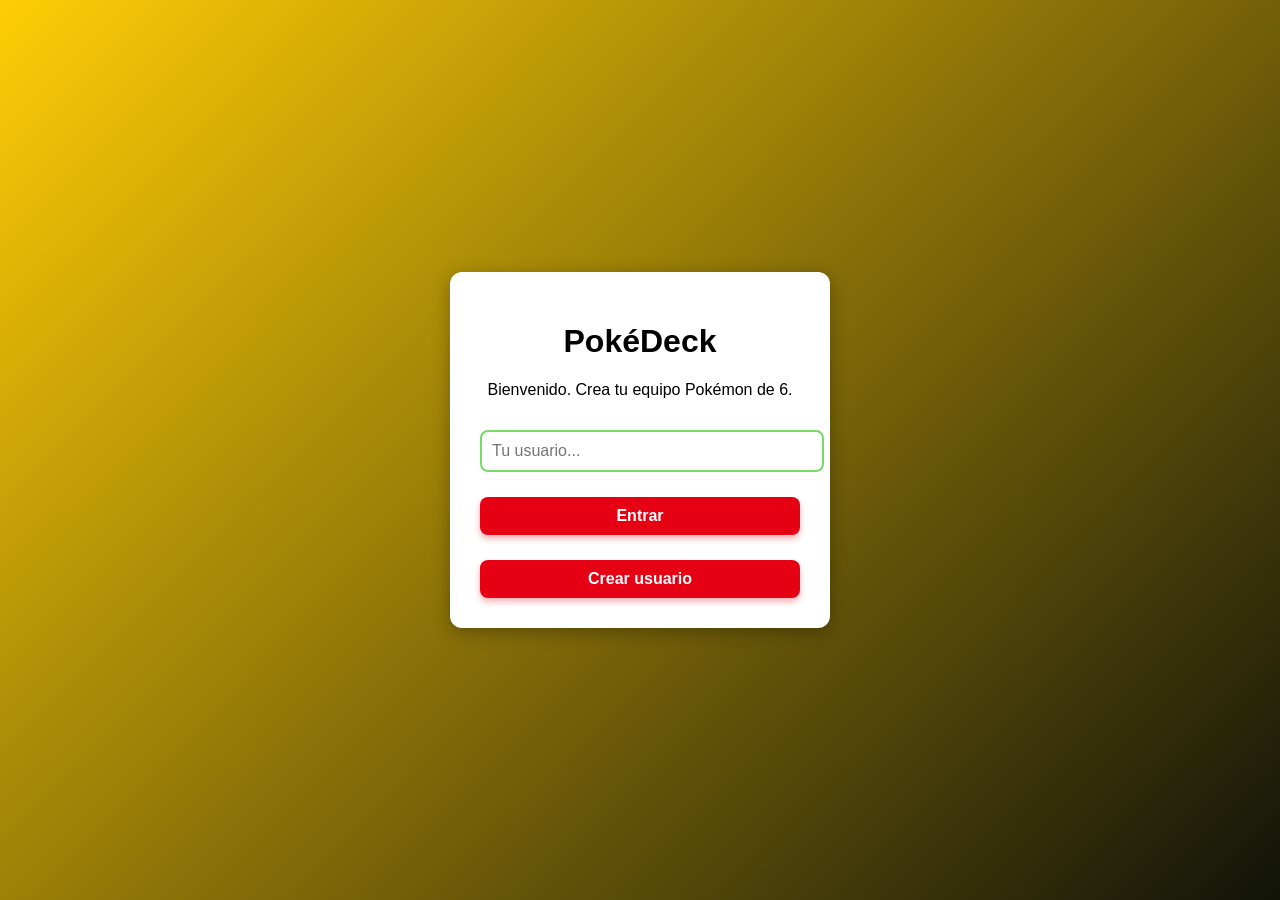
==== public/index.html @ 969b31fc "Merge pull request #7 from joshuotaXD/rama-joshua formulario del usuario" ====
<!DOCTYPE html>
<html lang="es">
<head>
    <meta charset="UTF-8">
    <meta name="viewport" content="width=device-width, initial-scale=1.0">
    <title>PokéDeck - Inicio</title>

    <!-- Enlace al CSS -->
    <link rel="stylesheet" href="css/styles.css">
</head>
<body>

    <div class="container">
        <h1>PokéDeck</h1>
        <p>Bienvenido. Crea tu equipo Pokémon de 6.</p>

        <input type="text" id="username" placeholder="Tu usuario...">

        <div class="botones">
            <button onclick="entrar()">Entrar</button>
            <button onclick="crearUsuario()">Crear usuario</button>
        </div>
    </div>

    <script>
        function entrar() {
            const usuario = document.getElementById("username").value.trim();

            if (usuario === "") {
                alert("Escribe un usuario para continuar");
                return;
            }

            // Redirige a decks.html
            window.location.href = "decks.html";
        }

        function crearUsuario() {
            // Redirige a users.html
            window.location.href = "users.html";

              }
    </script>
    

</body>
</html>
---- public/css/styles.css ----
body {
    font-family: Arial, sans-serif;
    background: linear-gradient(135deg, #ffcd06, #11130a);
    margin: 0;
    padding: 0;
    height: 100vh;
    display: flex;
    justify-content: center;
    align-items: center;
}

.container {
    width: 320px;
    background: white;
    padding: 30px;
    border-radius: 12px;
    text-align: center;
    box-shadow: 0px 4px 18px rgba(0, 0, 0, 0.3);
    position: relative;
    overflow: hidden;
}

input,
button {
    width: 100%;
    padding: 10px;
    margin-top: 15px;
    border-radius: 8px;
    font-size: 1rem;

}

input {
    border: 2px solid #76db65;
}

button {
    background: #E60013;
    border: none;
    color: white;
    cursor: pointer;
}

.poke-header {
    background: linear-gradient(180deg, #E60013 0%, #cc0011 100%);
    margin: -30px -30px 10px -30px;
    padding: 35px 20px 45px;
    color: white;
    position: relative;
    font-family: 'Poppins', sans-serif;
    box-shadow: 0 4px 10px rgba(0, 0, 0, 0.2);
}

.poke-header::after {
    content: '';
    position: absolute;
    bottom: 0;
    left: 0;
    width: 100%;
    height: 10px;
    background-color: #333;
}

.poke-header h2 {
    margin: 0;
    font-size: 1.8rem;
    text-shadow: 0 2px 4px rgba(0, 0, 0, 0.2);
}

.poke-header p {
    margin: 5px 0 0;
    font-size: 0.9rem;
    opacity: 0.9;
    font-weight: 300;
}

.poke-badge {
    position: absolute;
    bottom: -25px;
    left: 50%;
    transform: translateX(-50%);
    width: 50px;
    height: 50px;
    background-color: white;
    border: 8px solid #333;
    border-radius: 50%;
    z-index: 10;
}

.input-wrapper input {
    margin-top: 0 !important;
    font-family: 'Poppins', sans-serif;
    outline: none;
    transition: all 0.3s ease;
}

.input-wrapper i {
    position: absolute;
    left: 15px;
    top: 50%;
    transform: translateY(-50%);
    color: #aaa;
    z-index: 2;
    transition: color 0.3s;
}

.input-wrapper:focus-within i {
    color: #E60013;
}

.input-wrapper input:focus {
    box-shadow: 0 0 0 4px rgba(118, 219, 101, 0.2);
    border-color: #5ac448;
}

.input-wrapper .input-formulario:focus {
    box-shadow: 0 0 0 4px rgba(0, 19, 230, 0.2);
}


.container button {
    margin-top: 25px;
    font-weight: 600;
    font-family: 'Poppins', sans-serif;
    transition: transform 0.2s, background-color 0.2s;
    box-shadow: 0 4px 6px rgba(230, 0, 19, 0.3);
}

.container button:hover {
    background-color: #c20010;
    transform: translateY(-2px);
}








.otra-clase {
    background-color: #e37bc9;
    border: 2px solid black;
}

#pokemon-grid {
    display: grid;
    grid-template-columns: repeat(auto-fill, minmax(150px, 1fr));
    gap: 16px;
    margin-top: 20px;
}

.pokemon-card {
    background: white;
    padding: 12px;
    border-radius: 10px;
    text-align: center;
    box-shadow: 0 2px 5px rgba(0, 0, 0, 0.1);
}
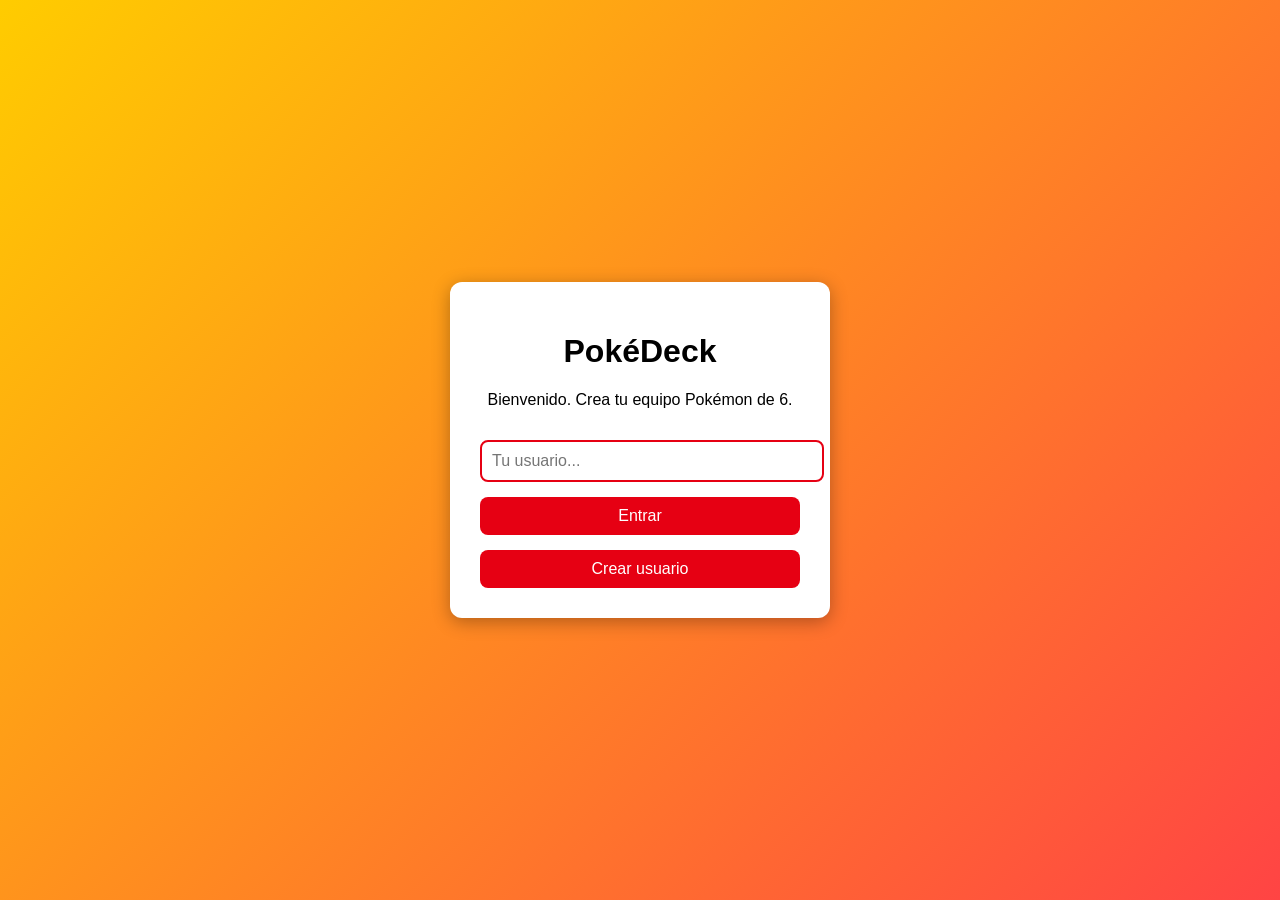
==== commit bc6bd1f3: "Merge 91240720b79a7e2ea59784989b05f87dc0810e53 into 2bcbf148791f5ef5e8430845e38a9365e76a9bed" ====
--- a/public/index.html
+++ b/public/index.html
@@ -41,7 +41,6 @@
 
               }
     </script>
-    
 
 </body>
 </html>
--- a/public/css/styles.css
+++ b/public/css/styles.css
@@ -1,6 +1,6 @@
 body {
     font-family: Arial, sans-serif;
-    background: linear-gradient(135deg, #ffcd06, #11130a);
+    background: linear-gradient(135deg, #FFCC00, #FF4444);
     margin: 0;
     padding: 0;
     height: 100vh;
@@ -15,23 +15,19 @@
     padding: 30px;
     border-radius: 12px;
     text-align: center;
-    box-shadow: 0px 4px 18px rgba(0, 0, 0, 0.3);
-    position: relative;
-    overflow: hidden;
+    box-shadow: 0px 4px 18px rgba(0,0,0,0.3);
 }
 
-input,
-button {
+input, button {
     width: 100%;
     padding: 10px;
     margin-top: 15px;
     border-radius: 8px;
     font-size: 1rem;
-
 }
 
 input {
-    border: 2px solid #76db65;
+    border: 2px solid #E60013;
 }
 
 button {
@@ -41,119 +37,18 @@
     cursor: pointer;
 }
 
-.poke-header {
-    background: linear-gradient(180deg, #E60013 0%, #cc0011 100%);
-    margin: -30px -30px 10px -30px;
-    padding: 35px 20px 45px;
-    color: white;
-    position: relative;
-    font-family: 'Poppins', sans-serif;
-    box-shadow: 0 4px 10px rgba(0, 0, 0, 0.2);
-}
-
-.poke-header::after {
-    content: '';
-    position: absolute;
-    bottom: 0;
-    left: 0;
-    width: 100%;
-    height: 10px;
-    background-color: #333;
-}
-
-.poke-header h2 {
-    margin: 0;
-    font-size: 1.8rem;
-    text-shadow: 0 2px 4px rgba(0, 0, 0, 0.2);
-}
-
-.poke-header p {
-    margin: 5px 0 0;
-    font-size: 0.9rem;
-    opacity: 0.9;
-    font-weight: 300;
-}
-
-.poke-badge {
-    position: absolute;
-    bottom: -25px;
-    left: 50%;
-    transform: translateX(-50%);
-    width: 50px;
-    height: 50px;
-    background-color: white;
-    border: 8px solid #333;
-    border-radius: 50%;
-    z-index: 10;
-}
-
-.input-wrapper input {
-    margin-top: 0 !important;
-    font-family: 'Poppins', sans-serif;
-    outline: none;
-    transition: all 0.3s ease;
-}
-
-.input-wrapper i {
-    position: absolute;
-    left: 15px;
-    top: 50%;
-    transform: translateY(-50%);
-    color: #aaa;
-    z-index: 2;
-    transition: color 0.3s;
-}
-
-.input-wrapper:focus-within i {
-    color: #E60013;
-}
-
-.input-wrapper input:focus {
-    box-shadow: 0 0 0 4px rgba(118, 219, 101, 0.2);
-    border-color: #5ac448;
-}
-
-.input-wrapper .input-formulario:focus {
-    box-shadow: 0 0 0 4px rgba(0, 19, 230, 0.2);
-}
-
-
-.container button {
-    margin-top: 25px;
-    font-weight: 600;
-    font-family: 'Poppins', sans-serif;
-    transition: transform 0.2s, background-color 0.2s;
-    box-shadow: 0 4px 6px rgba(230, 0, 19, 0.3);
-}
-
-.container button:hover {
-    background-color: #c20010;
-    transform: translateY(-2px);
-}
-
-
-
-
-
-
-
-
-.otra-clase {
-    background-color: #e37bc9;
-    border: 2px solid black;
-}
-
 #pokemon-grid {
-    display: grid;
-    grid-template-columns: repeat(auto-fill, minmax(150px, 1fr));
-    gap: 16px;
-    margin-top: 20px;
+  display: grid;
+  grid-template-columns: repeat(auto-fill, minmax(150px, 1fr));
+  gap: 16px;
+  margin-top: 20px;
 }
 
 .pokemon-card {
-    background: white;
-    padding: 12px;
-    border-radius: 10px;
-    text-align: center;
-    box-shadow: 0 2px 5px rgba(0, 0, 0, 0.1);
-}+  background: white;
+  padding: 12px;
+  border-radius: 10px;
+  text-align: center;
+  box-shadow: 0 2px 5px rgba(0,0,0,0.1);
+}
+
